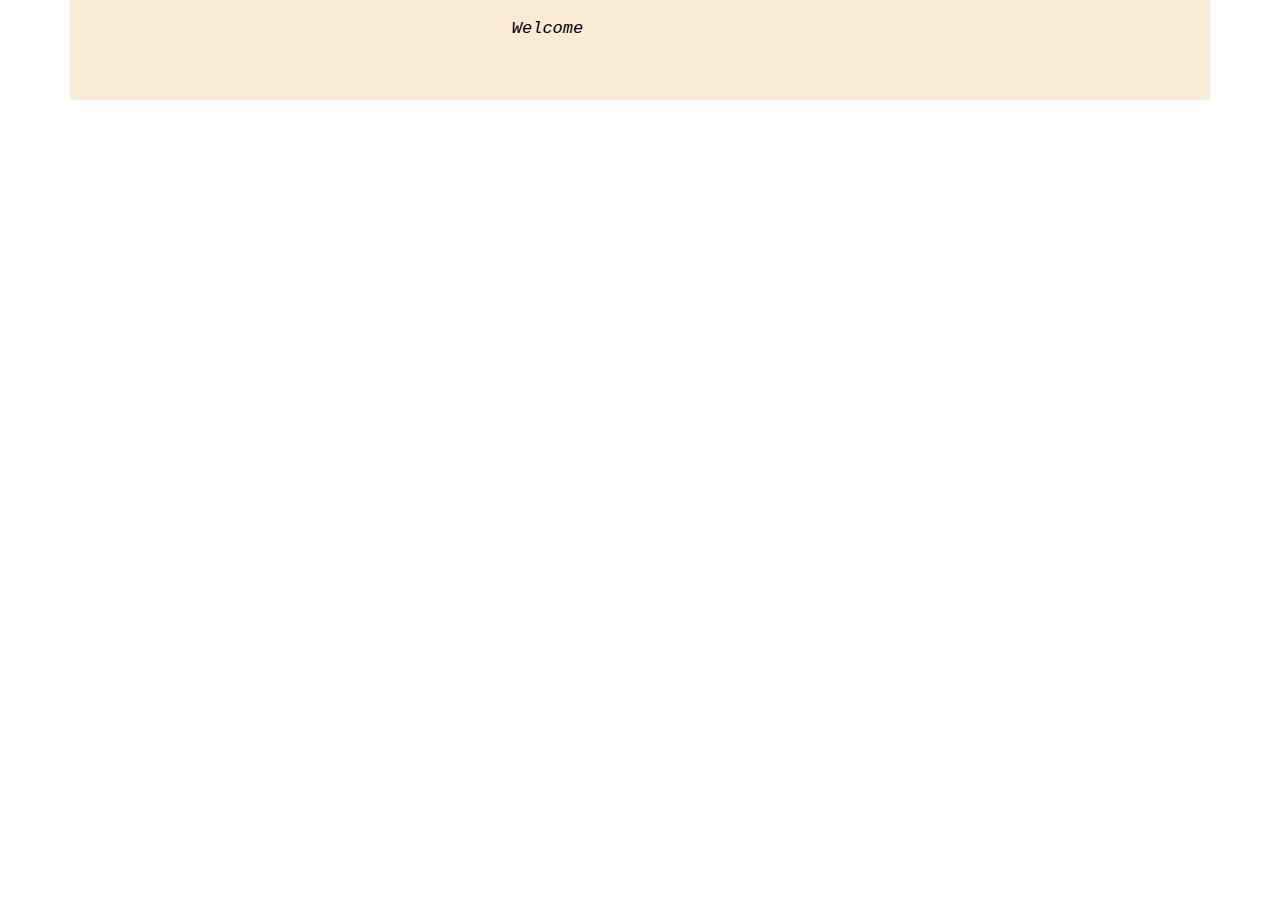
==== index.html @ bfbb3726 "initial commit" ====
<!DOCTYPE html>
<html>
    <head>
        <meta charset="UTF-8">
		<meta name="viewport" content="width=device-width, initial-scale=1.0">
		
		<title>Ngolex Online Store</title>

		<!-- Loading third party fonts -->
		<link href="http://fonts.googleapis.com/css?family=Roboto:300,400,700|" rel="stylesheet" type="text/css">
		<link href="fonts/font-awesome.min.css" rel="stylesheet" type="text/css">

		<!-- Loading main css file -->
        <link rel="stylesheet" href="style.css">
        
        <!-- Loading bootstrap file -->
        <link rel="stylesheet" href="bootstrap/css/bootstrap.min.css">
    </head>
    <body>
        <div class="container pt-3">
            <div class="col-10">
                <p>Welcome</p>
            </div>           
        </div>
        <script src="app.js"></script>
    </body>
</html>
---- style.css ----
.container{
    width: 100px;
    height: 100px;
    background-color: antiquewhite;
    animation-name: example;
    animation-duration: 20s;
  }
  
  @keyframes example {
    0%   {background-color: red;}
    25%  {background-color: yellow;}
    50%  {background-color: blue;}
    100% {background-color: green;}
  }

  p {
      text-align: center;
      color: black;
      font-size: 17px;
      font-style: italic;
      font-family: 'Courier New', Courier, monospace;
  }
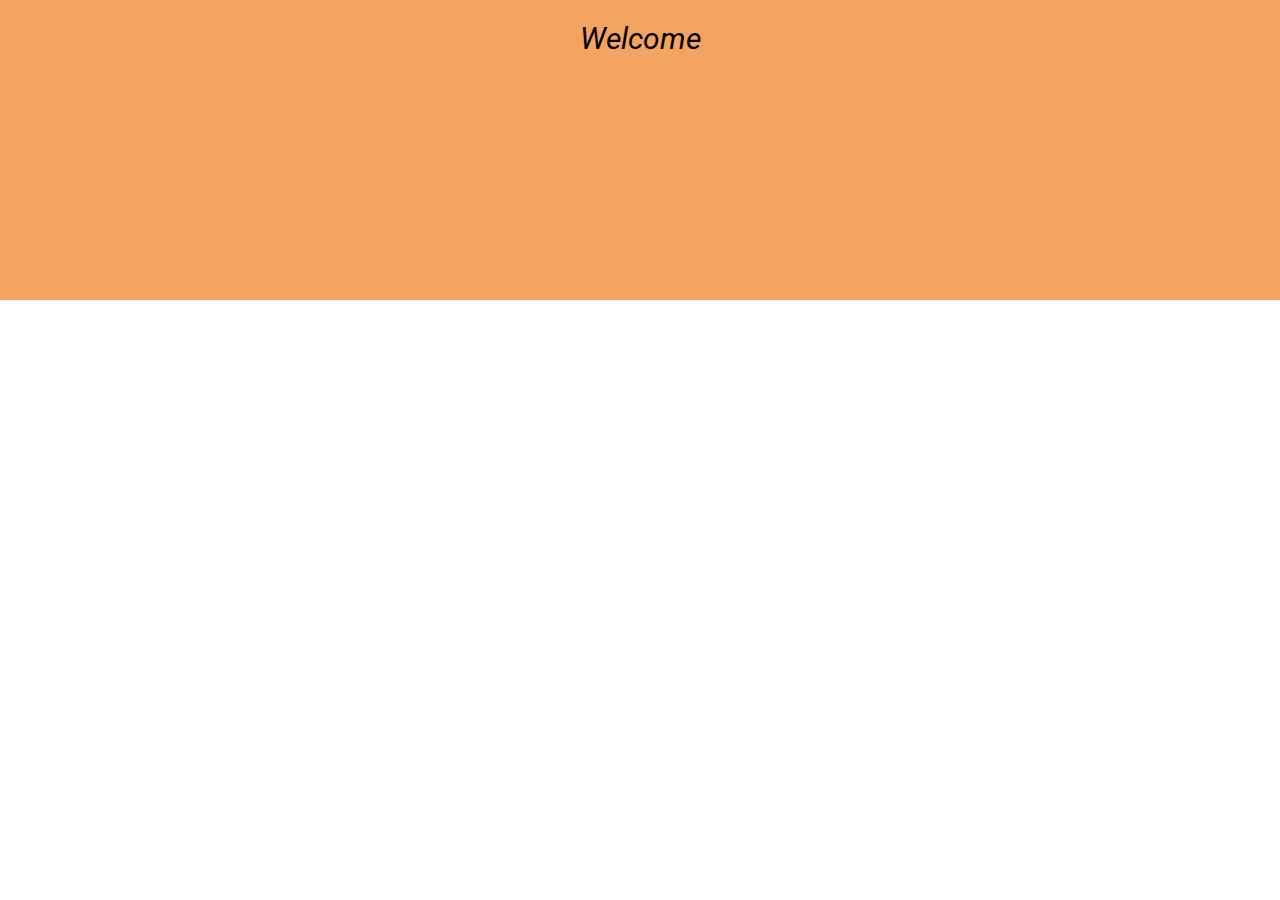
==== commit 78e78237: "container changed" ====
--- a/index.html
+++ b/index.html
@@ -17,10 +17,8 @@
         <link rel="stylesheet" href="bootstrap/css/bootstrap.min.css">
     </head>
     <body>
-        <div class="container pt-3">
-            <div class="col-10">
-                <p>Welcome</p>
-            </div>           
+        <div class="container-fluid pt-3">           
+            <p>Welcome</p>                     
         </div>
         <script src="app.js"></script>
     </body>
--- a/style.css
+++ b/style.css
@@ -1,9 +1,17 @@
-.container{
+.container {
     width: 100px;
     height: 100px;
     background-color: antiquewhite;
     animation-name: example;
     animation-duration: 20s;
+  }
+
+  .container-fluid {
+    width: 150px;
+    height: 300px;
+    background-color: sandybrown;
+    animation-name: example;
+    animation-duration: 40s;
   }
   
   @keyframes example {
@@ -16,7 +24,7 @@
   p {
       text-align: center;
       color: black;
-      font-size: 17px;
+      font-size: 30px;
       font-style: italic;
-      font-family: 'Courier New', Courier, monospace;
+      font-family: -apple-system, BlinkMacSystemFont, 'Segoe UI', Roboto, Oxygen, Ubuntu, Cantarell, 'Open Sans', 'Helvetica Neue', sans-serif;
   }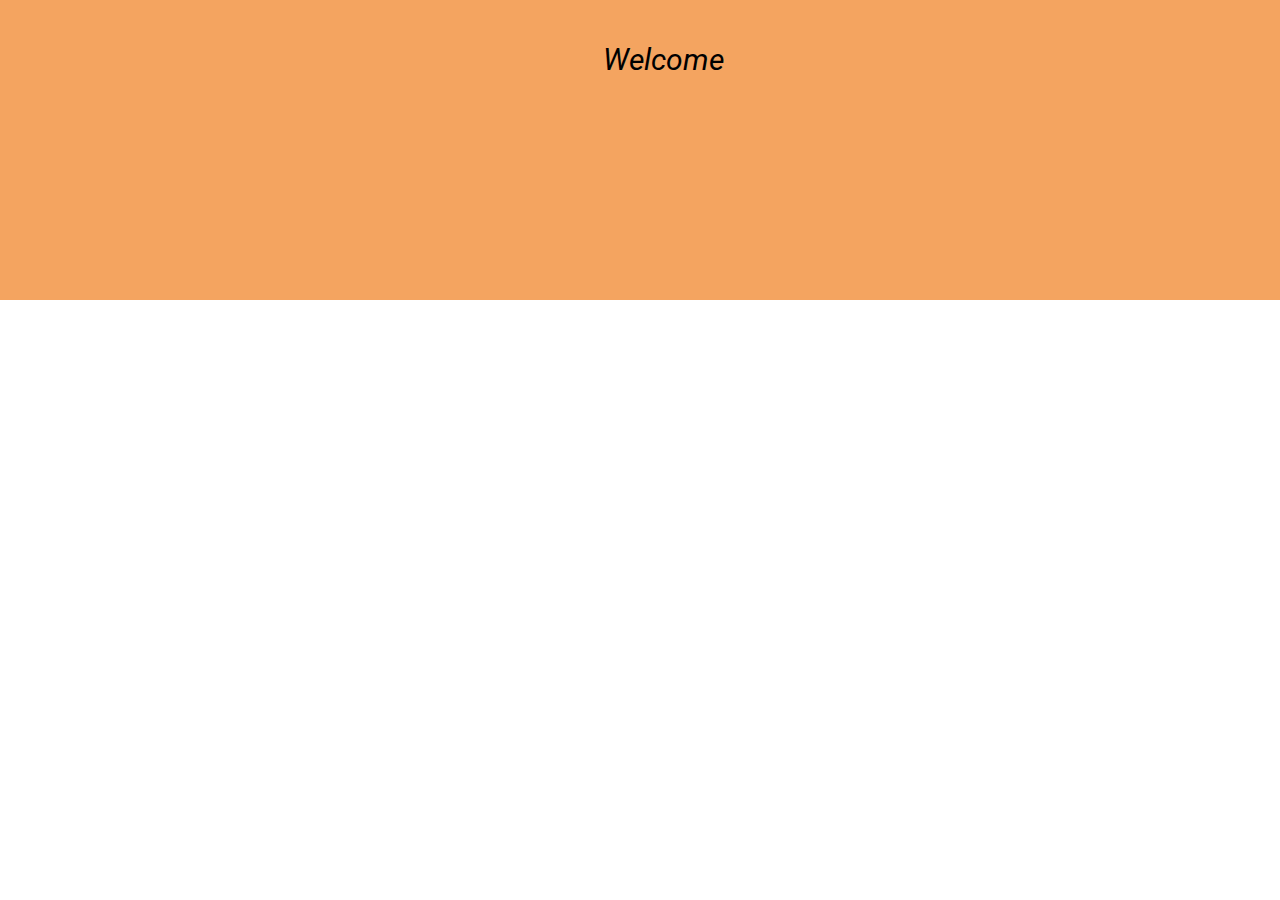
==== commit a9df1b2d: "fonts added" ====
--- a/index.html
+++ b/index.html
@@ -1,7 +1,8 @@
 <!DOCTYPE html>
-<html>
+<html lang="en">
     <head>
-        <meta charset="UTF-8">
+        <meta charset="uf-8">
+        <meta http-equiv="X-UA-Compatible" content="IE=edge">
 		<meta name="viewport" content="width=device-width, initial-scale=1.0">
 		
 		<title>Ngolex Online Store</title>
@@ -18,8 +19,9 @@
     </head>
     <body>
         <div class="container-fluid pt-3">           
-            <p>Welcome</p>                     
+            <p><i class="icon-desktop icon-2x"></i>Welcome</p>                     
         </div>
         <script src="app.js"></script>
+        <script src="bootstrap/js/bootstrap.min.js"></script>
     </body>
 </html>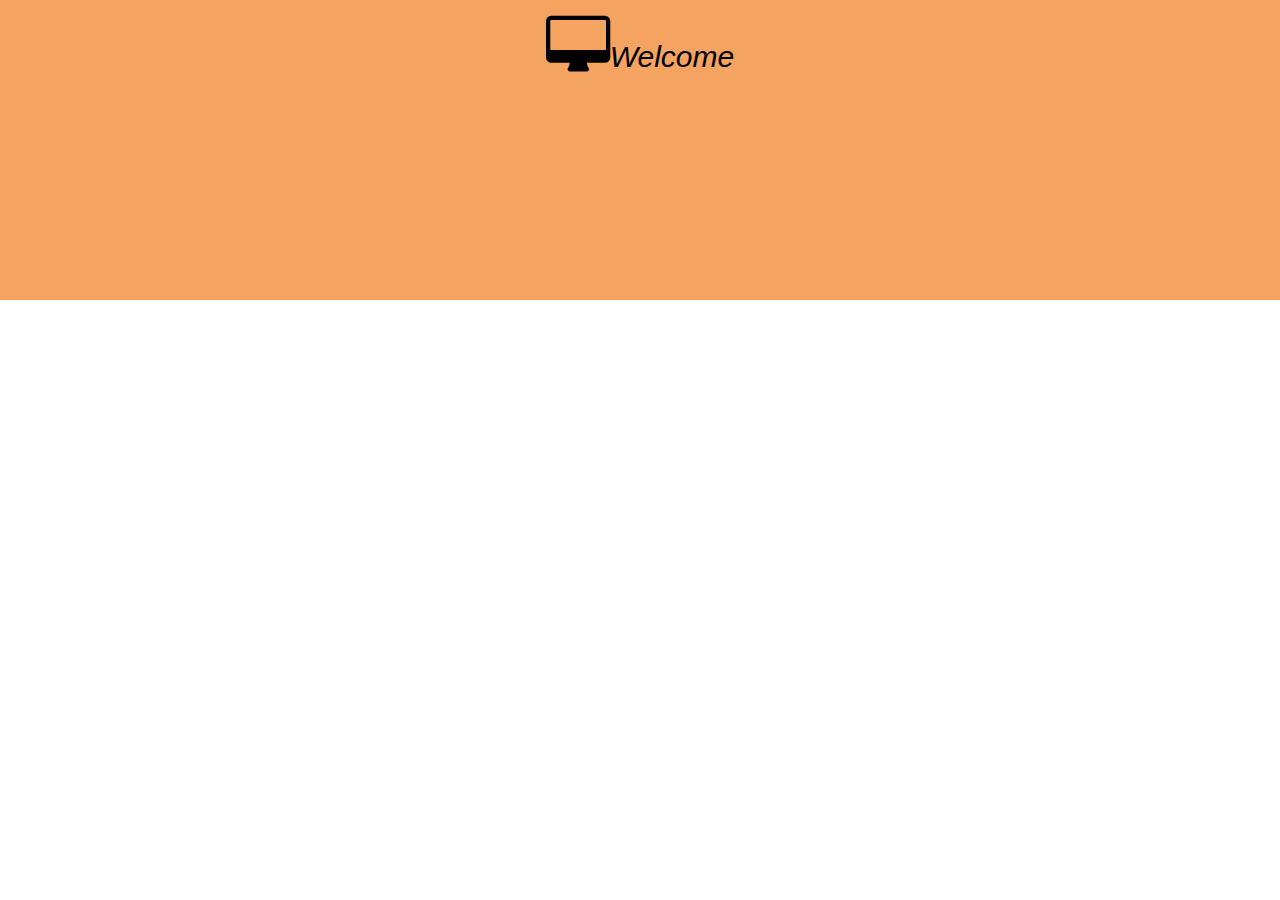
==== commit 71fe7b8c: "fonts updated" ====
--- a/index.html
+++ b/index.html
@@ -8,8 +8,8 @@
 		<title>Ngolex Online Store</title>
 
 		<!-- Loading third party fonts -->
-		<link href="http://fonts.googleapis.com/css?family=Roboto:300,400,700|" rel="stylesheet" type="text/css">
-		<link href="fonts/font-awesome.min.css" rel="stylesheet" type="text/css">
+		<!-- <link href="http://fonts.googleapis.com/css?family=Roboto:300,400,700|" rel="stylesheet" type="text/css"> -->
+		<link href="fonts/font-awesome/css/font-awesome.min.css" rel="stylesheet" type="text/css">
 
 		<!-- Loading main css file -->
         <link rel="stylesheet" href="style.css">
--- a/style.css
+++ b/style.css
@@ -27,4 +27,18 @@
       font-size: 30px;
       font-style: italic;
       font-family: -apple-system, BlinkMacSystemFont, 'Segoe UI', Roboto, Oxygen, Ubuntu, Cantarell, 'Open Sans', 'Helvetica Neue', sans-serif;
-  }+  }
+
+  a {
+    width: 40px;
+    height: 40px;
+    display: inline-block;
+    border-radius: 50%;
+    background: #1e202b;
+    color: #009ad8;
+    text-align: center;
+    line-height: 2;
+    -webkit-transition: .3s ease;
+            transition: .3s ease;
+    font-size: 20px;
+    font-size: 1.4285714286em; }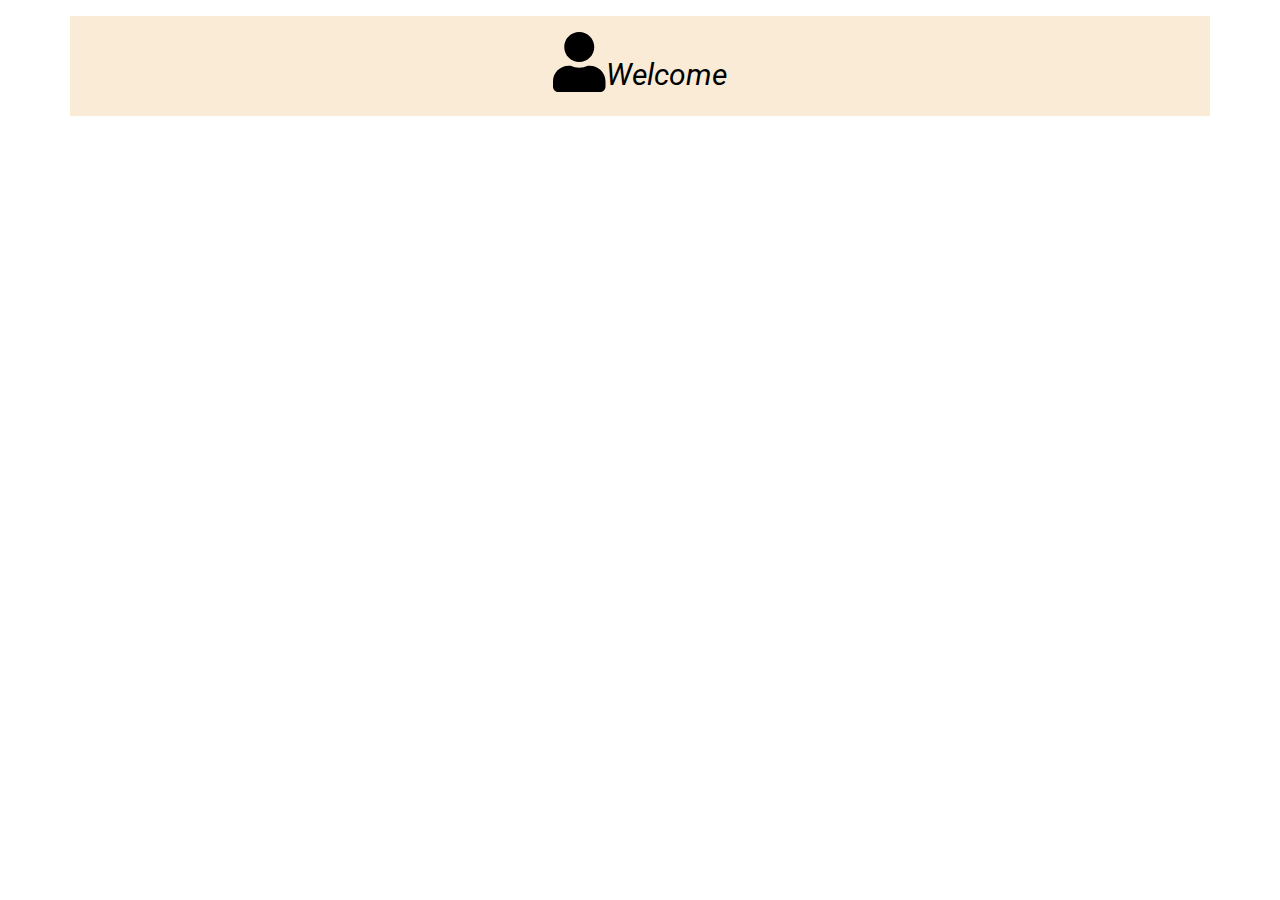
==== commit ccc9f156: "first commit" ====
--- a/index.html
+++ b/index.html
@@ -5,23 +5,27 @@
         <meta http-equiv="X-UA-Compatible" content="IE=edge">
 		<meta name="viewport" content="width=device-width, initial-scale=1.0">
 		
-		<title>Ngolex Online Store</title>
+		<title>Online Store</title>
 
 		<!-- Loading third party fonts -->
 		<!-- <link href="http://fonts.googleapis.com/css?family=Roboto:300,400,700|" rel="stylesheet" type="text/css"> -->
-		<link href="fonts/font-awesome/css/font-awesome.min.css" rel="stylesheet" type="text/css">
+        
+        <!-- Loading font-awesome -->
+        <script defer src="js/all.js"></script>
 
 		<!-- Loading main css file -->
-        <link rel="stylesheet" href="style.css">
+        <link href="style.css" rel="stylesheet">
         
         <!-- Loading bootstrap file -->
-        <link rel="stylesheet" href="bootstrap/css/bootstrap.min.css">
+        <link href="css/bootstrap.min.css" rel="stylesheet">
     </head>
     <body>
-        <div class="container-fluid pt-3">           
-            <p><i class="icon-desktop icon-2x"></i>Welcome</p>                     
+        <div class="container pt-3 mt-3">           
+            <p><i class="fas fa-user fa-2x"></i>Welcome</p>                     
         </div>
         <script src="app.js"></script>
-        <script src="bootstrap/js/bootstrap.min.js"></script>
+        <script src="js/jquery-351min.js"></script>
+        <script src="js/bootstrap.min.js"></script>
+        
     </body>
 </html>--- a/style.css
+++ b/style.css
@@ -1,3 +1,5 @@
+@import url('http://fonts.googleapis.com/css?family=Roboto:300,400,700|');
+
 .container {
     width: 100px;
     height: 100px;
@@ -29,7 +31,7 @@
       font-family: -apple-system, BlinkMacSystemFont, 'Segoe UI', Roboto, Oxygen, Ubuntu, Cantarell, 'Open Sans', 'Helvetica Neue', sans-serif;
   }
 
-  a {
+  /* a {
     width: 40px;
     height: 40px;
     display: inline-block;
@@ -41,4 +43,4 @@
     -webkit-transition: .3s ease;
             transition: .3s ease;
     font-size: 20px;
-    font-size: 1.4285714286em; }+    font-size: 1.4285714286em; } */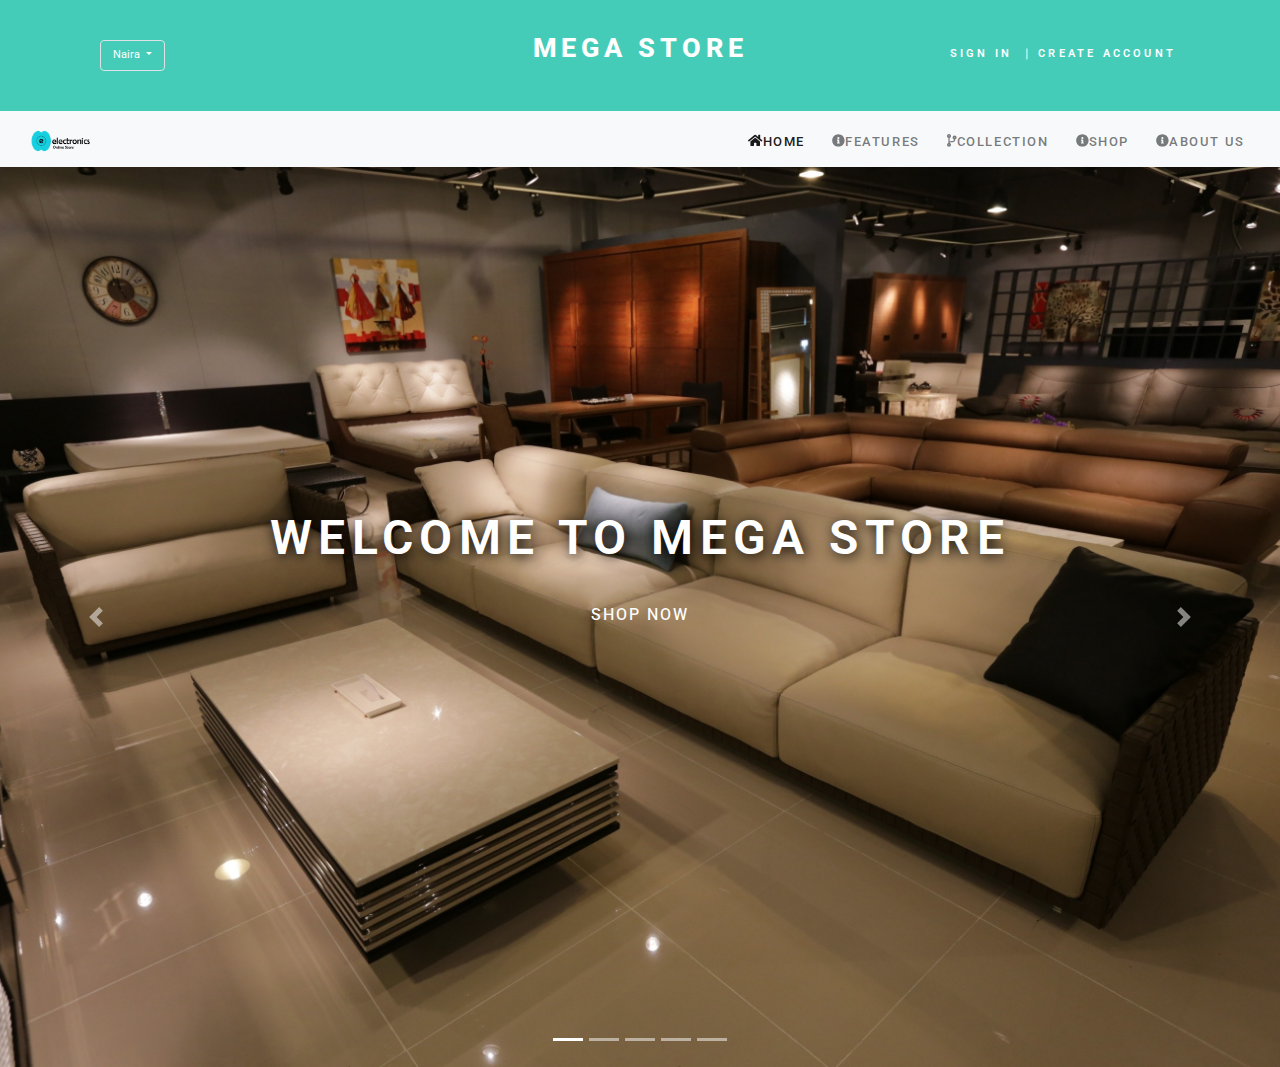
==== commit b862359a: "update: nav and carousel added" ====
--- a/index.html
+++ b/index.html
@@ -5,7 +5,7 @@
         <meta http-equiv="X-UA-Compatible" content="IE=edge">
 		<meta name="viewport" content="width=device-width, initial-scale=1.0">
 		
-		<title>Online Store</title>
+		<title>Mega Store</title>
 
 		<!-- Loading third party fonts -->
 		<!-- <link href="http://fonts.googleapis.com/css?family=Roboto:300,400,700|" rel="stylesheet" type="text/css"> -->
@@ -13,16 +13,146 @@
         <!-- Loading font-awesome -->
         <script defer src="js/all.js"></script>
 
-		<!-- Loading main css file -->
+		<!-- Loading main and slider css file -->
         <link href="style.css" rel="stylesheet">
+        <link href="./css/slider css/slider.css" rel="stylesheet">
         
         <!-- Loading bootstrap file -->
         <link href="css/bootstrap.min.css" rel="stylesheet">
+
+        <!-- Loading page icon -->
+        <link rel="icon" href="icon/favicon.PNG" type="image/png" sizes="16x16">
     </head>
     <body>
-        <div class="container pt-3 mt-3">           
-            <p><i class="fas fa-user fa-2x"></i>Welcome</p>                     
+       <header> <!-- Start Header -->
+           <div class="container"> <!-- Start Container Title -->
+               <div class="row">
+                   <div class="col-md-4 col-sm-3 col-xs-2 col-12">
+                       <div class="btn-group">
+                           <button class="btn border dropdown-toggle my-md-4 my-2 text-white"
+                           data-toggle="dropdown"
+                           aria-haspopup="true"
+                           aria-expanded="false">
+                            Naira                           
+                            </button>
+                            <div class="dropdown-menu">
+                                <a href="#" class="dropdown-item">USD</a></li>
+                                <a href="#" class="dropdown-item">EUR</a></li>
+                                <a href="#" class="dropdown-item">GBP</a></li>
+                                <a href="#" class="dropdown-item">CAD</a></li> 
+                            </div>
+                       </div>
+                   </div>
+                   <div class="col-md-4 col-sm-4 col-xs-5 col-12 text-center">
+                       <h2 class="my-md-3 site-title text-white"><span class=""></span>Mega Store</h2> 
+                   </div>
+                   <div class="col-md-4 col-sm-5 col-xs-5 col-12 text-right">
+                       <p class="my-md-4 header-links">
+                           <a href="#" class="px-2">Sign In</a> 
+                           <span class="text-ruler">&#x2223;</span> 
+                           <a href="#" class="px-1">Create Account</a>
+                       </p>
+                   </div>
+               </div>
+           </div> <!-- End Container Title -->
+
+           <div class="container-fluid p-0">
+                <nav class="navbar navbar-expand-md navbar-light bg-light"> <!-- Nav Section -->
+                    <a class="navbar-brand" href="#"><img src="img/Website_Logo.png"></a>                   
+                    <button class="navbar-toggler ml-auto" type="button" 
+                    data-target="#navbarResponsive" 
+                    data-toggle="collapse"
+                    aria-expanded="false"
+                    aria-label="Toggle navigation">
+                        <span class="navbar-toggler-icon"></span>
+                    </button>
+        
+                    <div class="collapse navbar-collapse" id="navbarResponsive"> <!-- Navigation Items-->
+                        <ul class="navbar-nav ml-auto">
+                            <li class="nav-item active">
+                                <a class="nav-link" href="#home"><span class="fas fa-home fa-1x"></span>Home</a>
+                            </li>
+                            <li class="nav-item">
+                                <a class="nav-link" href="#"><span class="fas fa-info-circle fa-1x"></span>Features</a>
+                            </li>
+                            <li class="nav-item">
+                                <a class="nav-link" href="#"><span class="fas fa-code-branch fa-1x"></span>Collection</a>
+                            </li>
+                            <li class="nav-item">
+                                <a class="nav-link" href="#"><span class="fas fa-info-circle fa-1x"></span>Shop</a>
+                            </li>
+                            <li class="nav-item">
+                                <a class="nav-link" href="#"><span class="fas fa-info-circle fa-1x"></span>About Us</a>
+                            </li>
+                        </ul>
+                    </div>  <!-- End Navigation Items-->
+
+                    <!-- <div class="navbar-nav">
+                        <li class="nav-item border rounded-circle mx-2 search-icon">
+                            <i class="fas fa-search p-2"></i>
+                        </li>
+                        <li class="nav-item border rounded-circle mx-2 search-icon">
+                            <i class="fas fa-shopping-basket p-2"></i>
+                        </li>
+                    </div> -->
+                </nav> <!-- End Nav Section -->
+           </div>
+       </header> <!-- End Header -->
+
+       <main> <!-- Start Main -->
+        <div class="container-fluid p-0">
+            <!-- Start Slider -->
+        <div id="carouselIndicators" class="carousel slide" data-ride="carousel" data-interval="6000">
+            <ol class="carousel-indicators">
+                <li data-target="#carouselIndicators" data-slide-to="0" class="active"></li>
+                <li data-target="#carouselIndicators" data-slide-to="1" ></li>
+                <li data-target="#carouselIndicators" data-slide-to="2" ></li>
+                <li data-target="#carouselIndicators" data-slide-to="3" ></li>
+                <li data-target="#carouselIndicators" data-slide-to="4" ></li>
+            </ol>
+
+            <div class="carousel-inner" role="listbox"> <!-- Start Carousel Inner -->
+                <!-- Slide 1 -->
+                <div class="carousel-item active" style="background-image: url(img/building-chair-comfort-comfortable-276528.jpg);">
+                    <div class="caption text-center">
+                        <h1>Welcome to Mega Store</h1>
+                        <!-- Neon Button -->
+                        <a class="btn-neon mx-auto" href="#" target="_blank">
+                            <span></span>
+                            <span></span>
+                            <span></span>
+                            <span></span>
+                            Shop Now
+                        </a>                       
+                    </div>
+                </div>
+                <!-- Slide 2 -->
+                <div class="carousel-item" style="background-image: url(img/grocery-cart-with-item-1005638.jpg);">
+                </div>
+                <!-- Slide 3 -->
+                <div class="carousel-item" style="background-image: url(img/white-and-black-game-controller-3945673.jpg);">
+                </div>
+                <!-- Slide 4 -->
+                <div class="carousel-item" style="background-image: url(img/close-up-of-row-325876.jpg);">
+                </div>
+                <!-- Slide 5 -->
+                <div class="carousel-item" style="background-image: url(img/brown-wooden-framed-wall-decor-3091202.jpg);">
+                </div>
+            </div> <!-- End Carousel Inner -->
+            <!-- Previous Icon -->
+            <a class="carousel-control-prev" href="#carouselIndicators" role="button" data-slide="prev">
+                <span class="carousel-control-prev-icon" aria-hidden="true"></span>
+                <span class="sr-only" aria-hidden="true">Previous</span>
+            </a>
+            <!-- Next Icon -->
+            <a class="carousel-control-next" href="#carouselIndicators" role="button" data-slide="next">
+                <span class="carousel-control-next-icon" aria-hidden="true"></span>
+                <span class="sr-only" aria-hidden="true">Next</span>
+            </a>
+        </div> <!-- End Slider --> 
         </div>
+       </main> <!-- End Main -->
+       <footer></footer>
         <script src="app.js"></script>
         <script src="js/jquery-351min.js"></script>
         <script src="js/bootstrap.min.js"></script>
--- a/style.css
+++ b/style.css
@@ -1,46 +1,206 @@
 @import url('http://fonts.googleapis.com/css?family=Roboto:300,400,700|');
 
-.container {
-    width: 100px;
-    height: 100px;
-    background-color: antiquewhite;
-    animation-name: example;
-    animation-duration: 20s;
-  }
-
-  .container-fluid {
-    width: 150px;
-    height: 300px;
-    background-color: sandybrown;
-    animation-name: example;
-    animation-duration: 40s;
-  }
+:root {
+  --primary-color: #45ccb8;
+  --light-gray: #2b3032a1;
+  --border: #2b303218;
+  --text-color: #ff686b;
+  --hover-link-green: #32CD32;
+  --hover-link-blue: #87CEEB;
+}
+
+.primary-color {
+  color: var(--primary-color);
+}
+
+.bg-primary-color {
+  color: var(--primary-color)!important;
+}
+
+.text-color {
+  color: var(--text-color);
+}
+
+.light-blue {
+  color: lightblue;
+}
+
+/* Header */
+header {
+  background-color: var(--primary-color);
+}
+
+.container .dropdown-toggle,
+.container .dropdown-item {
+  font-size: 0.7em;
+}
+
+.header-links a {
+  font-size: .7rem;
+  text-decoration: none;
+  font-weight: 600;
+  color: white;
+  text-transform: uppercase;
+  letter-spacing: .2rem;
+}
+
+.header-links a:hover {
+  text-decoration: none;
+  color: var(--hover-link-green)
+}
+
+.text-ruler {
+  color: white;
+  font-size: .7rem;
+  font-weight: 500;
+}
+
+.site-title {
+  font-size: 1.7rem;
+  text-transform: uppercase;
+  letter-spacing: .3rem;
+  font-weight: 800;
+}
+
+/* Navigation */
+nav.bg-light {
+  text-transform: uppercase;
+  font-weight: 500;
+  font-size: .8rem;
+  letter-spacing: .1rem;
+   /* background-color: #505962!important; 
+  background: rgba(0, 0, 0, 0.6)!important;  */
+}
+
+.navbar-brand img {
+  height: 1.5rem;
+  margin-left: .9rem;
+}
+
+.navbar-nav li {
+  padding-right: .7rem;
   
-  @keyframes example {
-    0%   {background-color: red;}
-    25%  {background-color: yellow;}
-    50%  {background-color: blue;}
-    100% {background-color: green;}
-  }
-
-  p {
-      text-align: center;
-      color: black;
-      font-size: 30px;
-      font-style: italic;
-      font-family: -apple-system, BlinkMacSystemFont, 'Segoe UI', Roboto, Oxygen, Ubuntu, Cantarell, 'Open Sans', 'Helvetica Neue', sans-serif;
-  }
-
-  /* a {
-    width: 40px;
-    height: 40px;
-    display: inline-block;
-    border-radius: 50%;
-    background: #1e202b;
-    color: #009ad8;
-    text-align: center;
-    line-height: 2;
-    -webkit-transition: .3s ease;
-            transition: .3s ease;
-    font-size: 20px;
-    font-size: 1.4285714286em; } */+}
+
+.bg-light .navbar-nav a.nav-link  {
+  color: var(--light-gray);
+  padding-top: .8rem;
+}
+
+.bg-light .navbar-nav .nav-link.active,
+.bg-light .navbar-nav .nav-link:hover {
+  color: #008000!important;
+}
+
+/* Main Carousel One*/
+.caption {
+  width: 100%;
+  max-width: 100%;
+  position: absolute;
+  top: 38%;
+  z-index: 1;
+  color: white;
+  text-transform: uppercase;
+}
+
+.caption h1 {
+  font-size: 3rem;
+  font-weight: 630;
+  letter-spacing: .4rem;
+  text-shadow: .1rem .1rem .8rem black;
+  padding-bottom: 1rem;
+}
+
+a.btn-neon:link {
+  text-decoration: none;
+}
+
+a.btn-neon:visited {
+  text-decoration: none;
+}
+
+a.btn-neon {    
+  position: relative;
+  text-transform: uppercase;
+  display: inline-block;
+  padding: 13px 10px 13px 10px;
+  overflow: hidden;   
+  color: white;
+  letter-spacing: 2px;
+  transition: 0.2s;
+  margin-bottom: 1.5rem;
+  margin-top: 0;
+  font-weight: 450;
+}
+
+a.btn-neon:hover {
+ color: white;
+ background: #32CD32;
+ box-shadow: 0 0 10px #32CD32, 0 0 40px #32CD32, 0 0 80px #32CD32;
+ transition-delay: 0.9s;
+}
+
+a.btn-neon span {
+  position: absolute;
+  display: block;
+}
+
+a.btn-neon span:nth-child(1) {
+  top: 0;
+  left: -100%;
+  width: 100%;
+  height: 1.9px;
+  background: linear-gradient(90deg,transparent,#32CD32);
+}
+
+a.btn-neon:hover span:nth-child(1) {
+  left: 100%;
+  transition: 1s;
+}
+
+a.btn-neon span:nth-child(3) {
+  bottom: 0;
+  right: -100%;
+  width: 100%;
+  height: 1.9px;
+  background: linear-gradient(270deg,transparent,#32CD32);
+}
+
+a.btn-neon:hover span:nth-child(3) {
+  right: 100%;
+  transition: 1s;
+  transition-delay: 0.5s;
+}
+
+a.btn-neon span:nth-child(2) {
+  top: -100%;
+  right: 0;
+  width: 1.9px;
+  height: 100%;
+  background: linear-gradient(180deg,transparent,#32CD32);
+}
+
+a.btn-neon:hover span:nth-child(2) {
+  top: 100%;
+  transition: 1s;
+  transition-delay: 0.25s;
+}
+
+a.btn-neon span:nth-child(4) {
+  bottom: -100%;
+  left: 0;
+  width: 1.9px;
+  height: 100%;
+  background: linear-gradient(360deg,transparent,#32CD32);
+}
+
+a.btn-neon:hover span:nth-child(4) {
+  bottom: 100%;
+  transition: 1s;
+  transition-delay: 0.75s;
+}
+
+/*-- Carousel Slider --*/
+.carousel-item {
+  height: 100vh;
+}--- a/css/slider css/slider.css
+++ b/css/slider css/slider.css
@@ -0,0 +1,28 @@
+/*--- Extra Bootstrap Column Padding --*/
+[class*="col-"] {
+  padding: 1rem;
+}
+
+/*--- Bootstrap Mobile Gutter Fix --*/
+.row, .container-fluid {
+  margin-left: 0px!important;
+  margin-right: 0px!important;
+}
+
+/*============= IMAGE SLIDER =============*/
+
+.carousel-item {
+  background: no-repeat center center scroll;
+  -webkit-background-size: cover;
+  -moz-background-size: cover;
+  -o-background-size: cover;
+  background-size: cover;
+}
+/*---Change Carousel Transition Speed --*/
+.carousel-item-next, .carousel-item-prev, .carousel-item.active {
+  display: block;
+  transition: -webkit-transform 1.2s ease;
+  transition: transform 1.2s ease;
+  transition: transform 1.2s ease,-webkit-transform 1.2s ease;
+
+}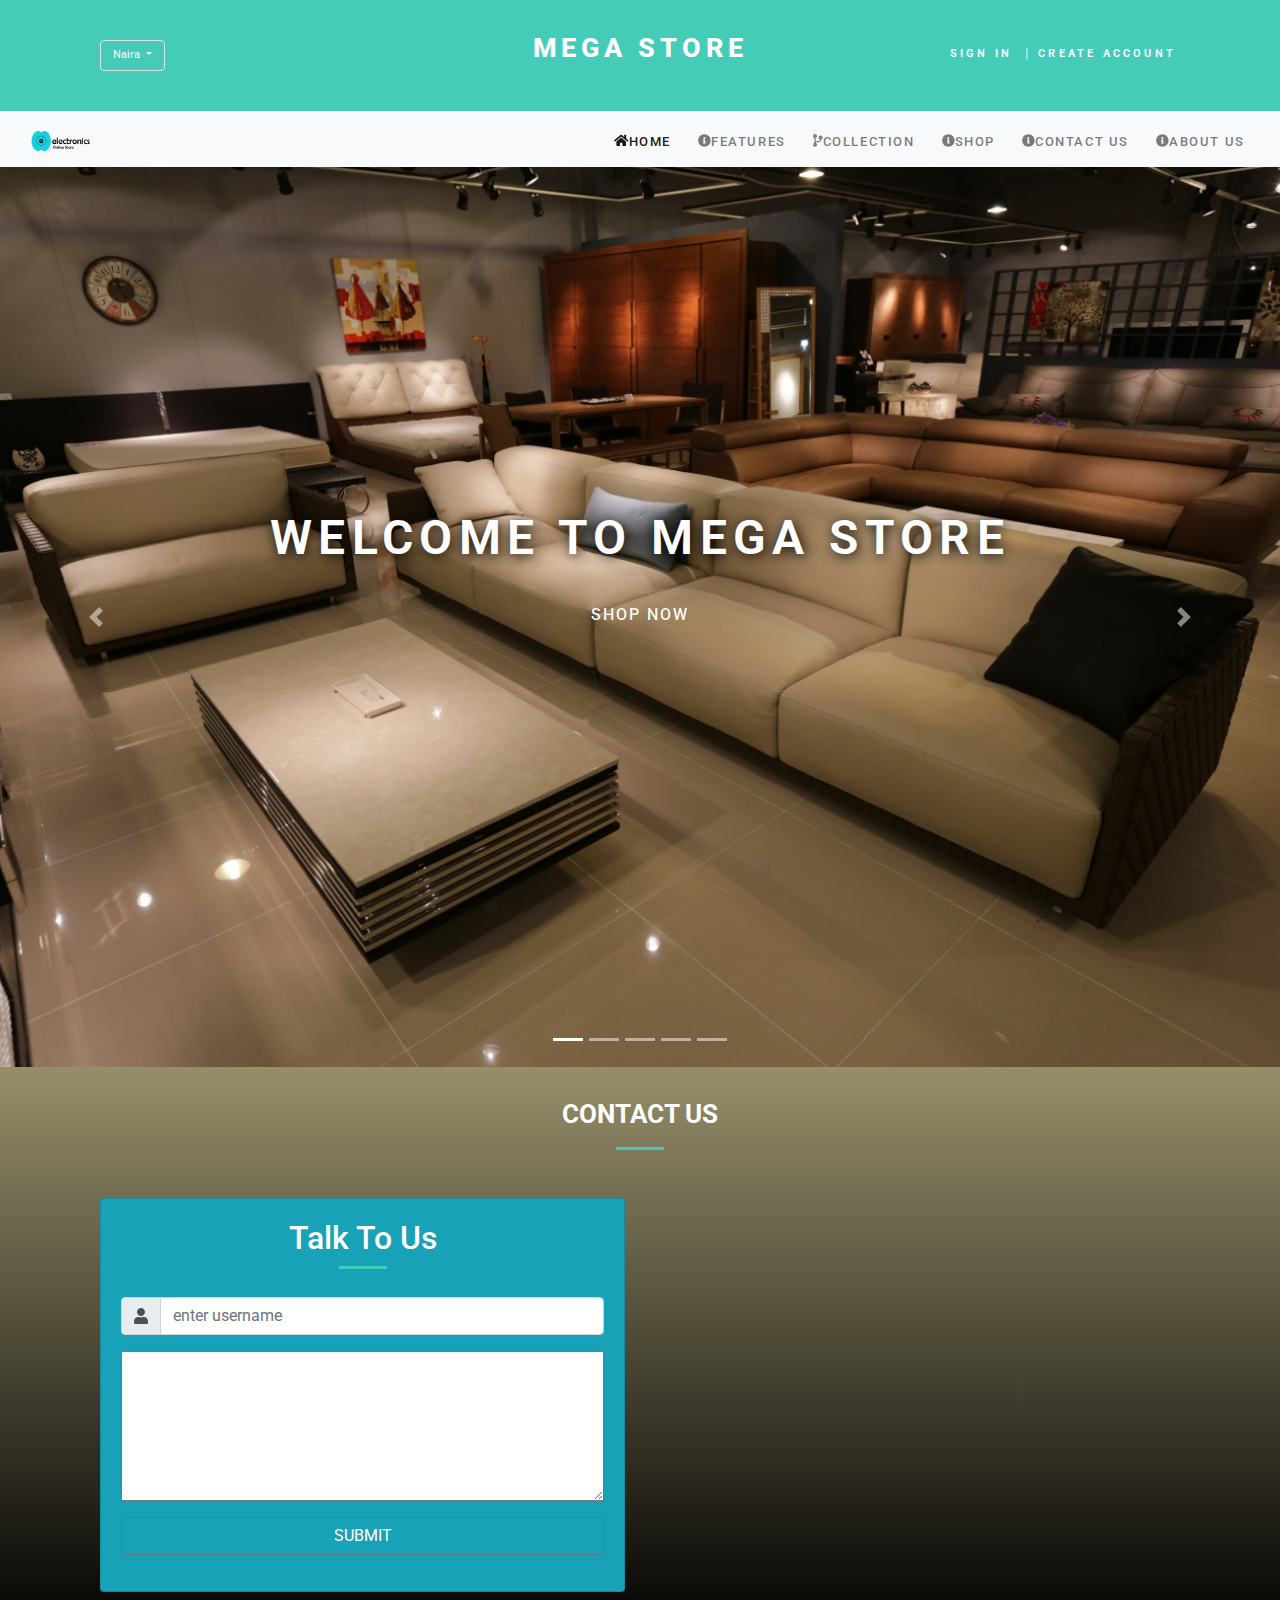
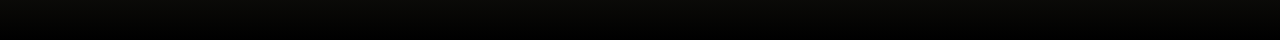
==== commit 186c6448: "update: contact section added and login" ====
--- a/index.html
+++ b/index.html
@@ -48,9 +48,9 @@
                    </div>
                    <div class="col-md-4 col-sm-5 col-xs-5 col-12 text-right">
                        <p class="my-md-4 header-links">
-                           <a href="#" class="px-2">Sign In</a> 
+                           <a href="login.html" class="px-2" target="_blank">Sign In</a> 
                            <span class="text-ruler">&#x2223;</span> 
-                           <a href="#" class="px-1">Create Account</a>
+                           <a href="login.html" class="px-1" target="_blank">Create Account</a>
                        </p>
                    </div>
                </div>
@@ -82,6 +82,9 @@
                                 <a class="nav-link" href="#"><span class="fas fa-info-circle fa-1x"></span>Shop</a>
                             </li>
                             <li class="nav-item">
+                                <a class="nav-link" href="#"><span class="fas fa-info-circle fa-1x"></span>Contact Us</a>
+                            </li>
+                            <li class="nav-item">
                                 <a class="nav-link" href="#"><span class="fas fa-info-circle fa-1x"></span>About Us</a>
                             </li>
                         </ul>
@@ -151,11 +154,80 @@
             </a>
         </div> <!-- End Slider --> 
         </div>
+
+        <section id="contact" class="contact-us py-3">
+            <div class="container">
+                <div class="row">
+                    <div class="col-12 text-center"> <!-- End Contact Heading -->
+                        <h3 class="heading text-white">Contact Us</h3>
+                        <div class="heading-underline"></div>
+                    </div> <!-- End Contact Heading -->
+                </div>
+
+                <div class="row">
+                    <div class="col-md-6 my-3">
+                        <div class="card card-body bg-info"> <!-- Start Card -->
+                            <div class="card-title text-center text-white text-capitalize">
+                                <h2>Talk to us</h2>
+                                <div class="heading-underline"></div>
+                            </div> <!-- End Card Title -->
+
+                            <form> <!-- Start Form -->
+                                <div class="input-group my-3">
+                                    <!-- Prepend -->
+                                    <div class="input-group-prepend">
+                                        <span class="input-group-text">
+                                            <i class="fas fa-user"></i>
+                                        </span>
+                                    </div> <!-- End Prepend -->
+
+                                    <input type="text" placeholder="enter username" id="username" class="form-control">                                                                                                   
+                                </div>
+
+                                <div class="input-group my-3">
+                                    <textarea rows="6" cols="66" placeholder="enter feedback here..." style="text-align: left; overflow: auto;">
+                                    </textarea>
+                                </div>
+
+                                <div class="input-group my-3">
+                                    <button type="button" class="btn btn-outline-secondary btn-block text-white text-uppercase" data-toggle="modal" data-target="#modal">Submit</button>
+                                </div>
+                            </form> <!-- End Form -->
+                        </div> <!-- End Card -->
+                    </div>
+                    <div class="col-md-6 my-3">
+                        <div class="embed-responsive embed-responsive-4by3">
+                            <iframe class="embed-responsive-item"
+                            src="https://www.google.com/maps/embed?pb=!1m18!1m12!1m3!1d3970.530692752966!2d-0.20282598590827677!3d5.636059734407805!2m3!1f0!2f0!3f0!3m2!1i1024!2i768!4f13.1!3m3!1m2!1s0xfdf9b92087c6757%3A0xceaec97104e63d54!2sGhana%20Institute%20of%20Management%20and%20Public%20Administration%20(GIMPA)!5e0!3m2!1sen!2sng!4v1594721871517!5m2!1sen!2sng" 
+                            width="600" height="450" frameborder="0" 
+                            style="border:0;" allowfullscreen></iframe>
+                        </div>
+                    </div>
+                </div>
+            </div>
+        </section>
+
+        <!-- Start Modal -->
+        <div class="modal fade" id="modal">
+            <div class="modal-dialog">
+                <div class="modal-content">
+                    <div class="modal-header"> <!-- Modal Header -->
+                        <h3 class="modal-title">Message Sent</h3>
+                        <button type="button" class="close" data-dismiss="modal">&times;</button>
+                    </div>
+                    <div class="modal-body">
+                        <p>We appreciate your feedback. 
+                           It would be reviewed and our response would be sent to your email, 
+                           if necessary.</p>
+                    </div>
+                </div>
+            </div>
+        </div> <!-- End Modal -->
        </main> <!-- End Main -->
        <footer></footer>
+
         <script src="app.js"></script>
         <script src="js/jquery-351min.js"></script>
-        <script src="js/bootstrap.min.js"></script>
-        
+        <script src="js/bootstrap.min.js"></script> 
     </body>
 </html>--- a/style.css
+++ b/style.css
@@ -203,4 +203,23 @@
 /*-- Carousel Slider --*/
 .carousel-item {
   height: 100vh;
+}
+
+/*-- Contact Section --*/
+h3.heading {
+  font-size: 1.6rem;
+  font-weight: 700;
+  text-transform: uppercase;
+  margin-bottom: 1.1rem;
+}
+
+.heading-underline {
+  width: 3rem;
+  height: .2rem;
+  background-color: var(--primary-color);
+  margin: 0 auto;
+}
+
+#contact {
+  background: linear-gradient(#958E69, #000000);
 }